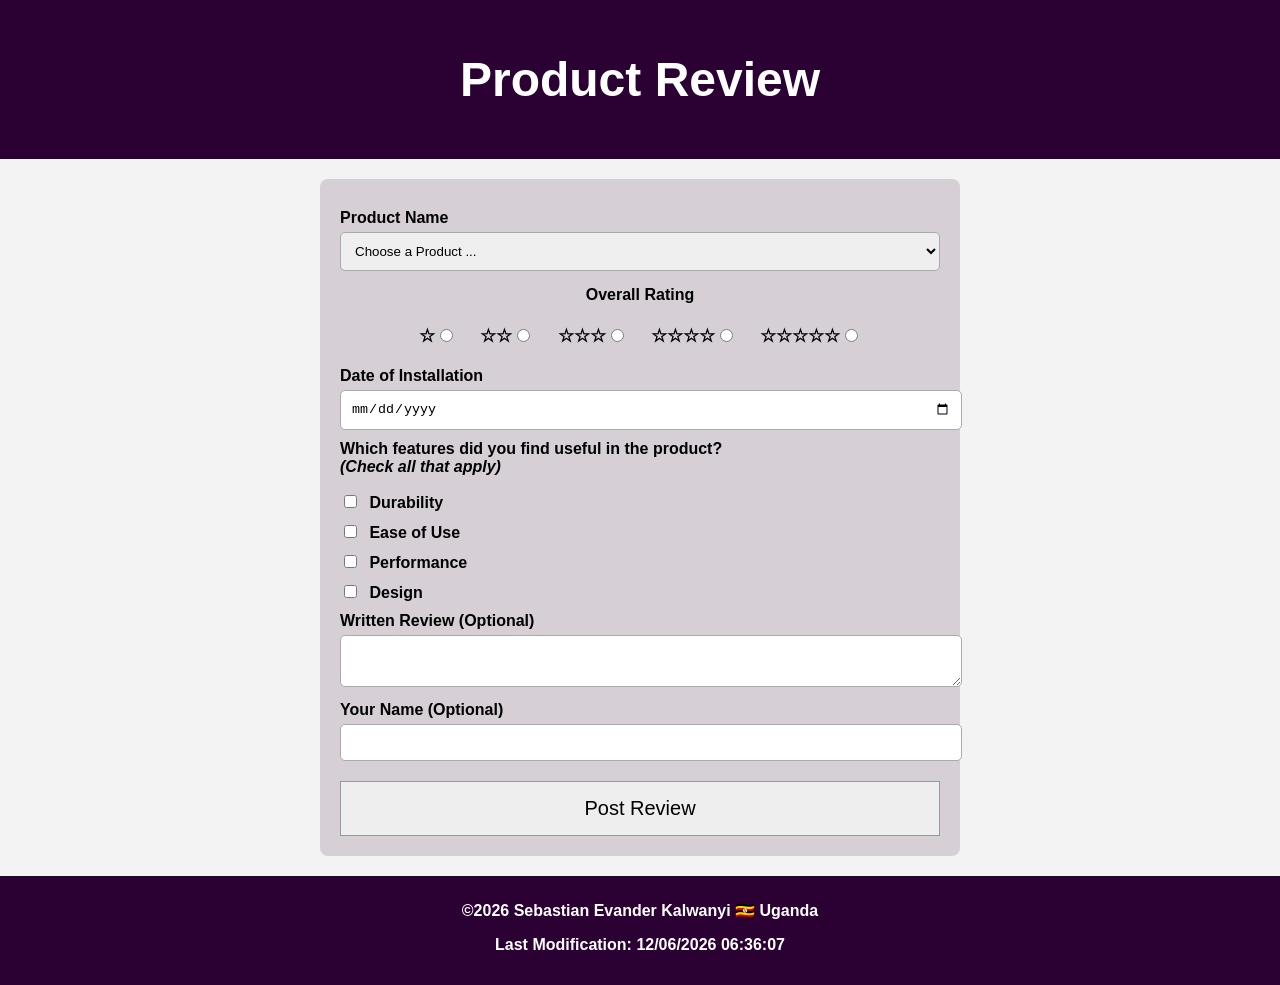
==== form.html @ 31aa7fd1 "review forms" ====
<!DOCTYPE html>
<html lang="en">
<head>
  <meta charset="UTF-8">
  <meta name="viewport" content="width=device-width, initial-scale=1.0">
  <title>Product Review</title>
  <link rel="stylesheet" href="styles/form.css">
  <script defer src="scripts/form.js"></script>
</head>

<body>

<header>
  <h1>Product Review</h1>
</header>

<main>

<form method="get" action="review.html">

  <!-- Product Name -->
  <label for="product">Product Name</label>
  <select id="product" name="product" required>
    <option value="" disabled selected>Choose a Product ...</option>
  </select>

  <!-- Rating -->
  <div class="rating">
    <p>Overall Rating</p>

    <label>☆<input type="radio" name="rating" value="1" required></label>
    <label>☆☆<input type="radio" name="rating" value="2"></label>
    <label>☆☆☆<input type="radio" name="rating" value="3"></label>
    <label>☆☆☆☆<input type="radio" name="rating" value="4"></label>
    <label>☆☆☆☆☆<input type="radio" name="rating" value="5"></label>
  </div>

  <!-- Date -->
  <label for="date">Date of Installation</label>
  <input type="date" id="date" name="date" required>

  <!-- Features -->
  <p>Which features did you find useful in the product? <br>
  <em>(Check all that apply)</em></p>

  <label><input type="checkbox" name="features" value="durability"> Durability</label>
  <label><input type="checkbox" name="features" value="ease"> Ease of Use</label>
  <label><input type="checkbox" name="features" value="performance"> Performance</label>
  <label><input type="checkbox" name="features" value="design"> Design</label>

  <!-- Review -->
  <label for="review">Written Review (Optional)</label>
  <textarea id="review" name="review"></textarea>

  <!-- Name -->
  <label for="username">Your Name (Optional)</label>
  <input type="text" id="username" name="username">

  <!-- Submit -->
  <input type="submit" value="Post Review">

</form>

</main>

<footer>
  <p>©2026 Sebastian Evander Kalwanyi 🇺🇬 Uganda</p>
  <p>Last Modification: <span id="modified"></span></p>
</footer>

</body>
</html>
---- styles/form.css ----
body {
  margin: 0;
  font-family: Arial, sans-serif;
  background: #f3f3f3;
}

/* Header */
header {
  background: #2b0033;
  color: white;
  text-align: center;
  padding: 20px;
  font-size: 24px;
}

/* Form container */
main {
  max-width: 600px;
  margin: 20px auto;
  background: #d6d0d6;
  padding: 20px;
  border-radius: 8px;
}

/* Labels */
label, p {
  font-weight: bold;
  margin-top: 10px;
  display: block;
}

/* Inputs */
select, input[type="date"], input[type="text"], textarea {
  width: 100%;
  padding: 10px;
  margin-top: 5px;
  border: 1px solid #aaa;
  border-radius: 5px;
}

/* Rating */
.rating {
  margin: 15px 0;
  text-align: center;
}

.rating label {
  display: inline-block;
  margin: 5px 10px;
  font-size: 18px;
}

/* Checkbox */
input[type="checkbox"] {
  margin-right: 8px;
}

/* Submit */
input[type="submit"] {
  width: 100%;
  padding: 15px;
  margin-top: 20px;
  background: #eee;
  border: 1px solid #999;
  font-size: 20px;
  cursor: pointer;
}

/* Footer */
footer {
  background: #2b0033;
  color: white;
  text-align: center;
  padding: 15px;
  margin-top: 20px;
}
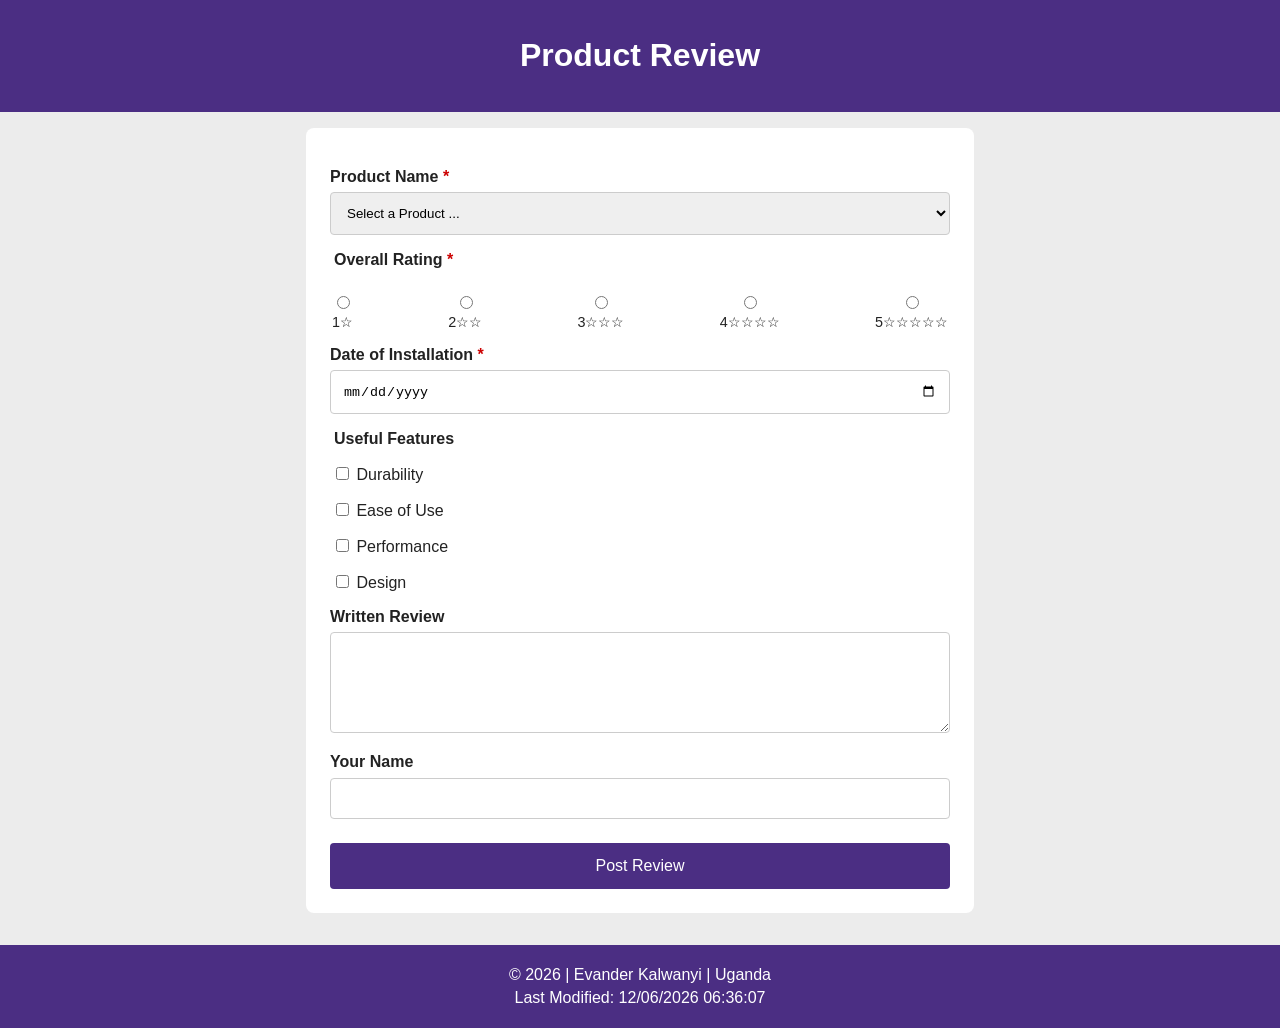
==== commit 434f6644: "modified files" ====
--- a/form.html
+++ b/form.html
@@ -1,71 +1,102 @@
 <!DOCTYPE html>
 <html lang="en">
 <head>
-  <meta charset="UTF-8">
-  <meta name="viewport" content="width=device-width, initial-scale=1.0">
-  <title>Product Review</title>
-  <link rel="stylesheet" href="styles/form.css">
-  <script defer src="scripts/form.js"></script>
+    <meta charset="UTF-8">
+    <meta name="viewport" content="width=device-width, initial-scale=1.0">
+    <title>Product Review Form</title>
+    <link rel="stylesheet" href="styles/form.css">
+    <script src="scripts/form.js" defer></script>
 </head>
-
 <body>
 
 <header>
-  <h1>Product Review</h1>
+    <h1>Product Review</h1>
 </header>
 
 <main>
+    <form action="review.html" method="get">
 
-<form method="get" action="review.html">
+        <label for="productName">
+            Product Name <span class="required">*</span>
+        </label>
+        <select id="productName" name="productName" required>
+            <option value="" disabled selected>Select a Product ...</option>
+        </select>
 
-  <!-- Product Name -->
-  <label for="product">Product Name</label>
-  <select id="product" name="product" required>
-    <option value="" disabled selected>Choose a Product ...</option>
-  </select>
+        <fieldset class="rating-group">
+            <legend>Overall Rating <span class="required">*</span></legend>
 
-  <!-- Rating -->
-  <div class="rating">
-    <p>Overall Rating</p>
+            <div class="rating-row">
+                <label>
+                    <input type="radio" name="rating" value="1" required>
+                    <span>1☆</span>
+                </label>
 
-    <label>☆<input type="radio" name="rating" value="1" required></label>
-    <label>☆☆<input type="radio" name="rating" value="2"></label>
-    <label>☆☆☆<input type="radio" name="rating" value="3"></label>
-    <label>☆☆☆☆<input type="radio" name="rating" value="4"></label>
-    <label>☆☆☆☆☆<input type="radio" name="rating" value="5"></label>
-  </div>
+                <label>
+                    <input type="radio" name="rating" value="2">
+                    <span>2☆☆</span>
+                </label>
 
-  <!-- Date -->
-  <label for="date">Date of Installation</label>
-  <input type="date" id="date" name="date" required>
+                <label>
+                    <input type="radio" name="rating" value="3">
+                    <span>3☆☆☆</span>
+                </label>
 
-  <!-- Features -->
-  <p>Which features did you find useful in the product? <br>
-  <em>(Check all that apply)</em></p>
+                <label>
+                    <input type="radio" name="rating" value="4">
+                    <span>4☆☆☆☆</span>
+                </label>
 
-  <label><input type="checkbox" name="features" value="durability"> Durability</label>
-  <label><input type="checkbox" name="features" value="ease"> Ease of Use</label>
-  <label><input type="checkbox" name="features" value="performance"> Performance</label>
-  <label><input type="checkbox" name="features" value="design"> Design</label>
+                <label>
+                    <input type="radio" name="rating" value="5">
+                    <span>5☆☆☆☆☆</span>
+                </label>
+            </div>
+        </fieldset>
 
-  <!-- Review -->
-  <label for="review">Written Review (Optional)</label>
-  <textarea id="review" name="review"></textarea>
+        <label for="installDate">
+            Date of Installation <span class="required">*</span>
+        </label>
+        <input type="date" id="installDate" name="installDate" required>
 
-  <!-- Name -->
-  <label for="username">Your Name (Optional)</label>
-  <input type="text" id="username" name="username">
+        <fieldset>
+            <legend>Useful Features</legend>
 
-  <!-- Submit -->
-  <input type="submit" value="Post Review">
+            <label>
+                <input type="checkbox" id="durability" name="features" value="Durability">
+                Durability
+            </label>
 
-</form>
+            <label>
+                <input type="checkbox" id="ease" name="features" value="Ease of Use">
+                Ease of Use
+            </label>
 
+            <label>
+                <input type="checkbox" id="performance" name="features" value="Performance">
+                Performance
+            </label>
+
+            <label>
+                <input type="checkbox" id="design" name="features" value="Design">
+                Design
+            </label>
+        </fieldset>
+
+        <label for="review">Written Review</label>
+        <textarea id="review" name="review" rows="5"></textarea>
+
+        <label for="userName">Your Name</label>
+        <input type="text" id="userName" name="userName">
+
+        <input type="submit" value="Post Review">
+
+    </form>
 </main>
 
 <footer>
-  <p>©2026 Sebastian Evander Kalwanyi 🇺🇬 Uganda</p>
-  <p>Last Modification: <span id="modified"></span></p>
+    <p>&copy; 2026 | Evander Kalwanyi | Uganda</p>
+    <p id="lastModified"></p>
 </footer>
 
 </body>
--- a/styles/form.css
+++ b/styles/form.css
@@ -1,76 +1,129 @@
-body {
-  margin: 0;
-  font-family: Arial, sans-serif;
-  background: #f3f3f3;
+* {
+    box-sizing: border-box;
 }
 
-/* Header */
-header {
-  background: #2b0033;
-  color: white;
-  text-align: center;
-  padding: 20px;
-  font-size: 24px;
+body {
+    font-family: Arial, Helvetica, sans-serif;
+    margin: 0;
+    background-color: #ececec;
+    color: #222;
 }
 
-/* Form container */
-main {
-  max-width: 600px;
-  margin: 20px auto;
-  background: #d6d0d6;
-  padding: 20px;
-  border-radius: 8px;
+header {
+    background-color: #4b2e83;
+    color: white;
+    text-align: center;
+    padding: 1rem;
 }
 
-/* Labels */
-label, p {
-  font-weight: bold;
-  margin-top: 10px;
-  display: block;
+main {
+    max-width: 700px;
+    margin: 1rem auto;
+    padding: 0 1rem;
 }
 
-/* Inputs */
-select, input[type="date"], input[type="text"], textarea {
-  width: 100%;
-  padding: 10px;
-  margin-top: 5px;
-  border: 1px solid #aaa;
-  border-radius: 5px;
+form {
+    background-color: white;
+    padding: 1.5rem;
+    border-radius: 8px;
 }
 
-/* Rating */
-.rating {
-  margin: 15px 0;
-  text-align: center;
+label,
+legend {
+    font-weight: bold;
 }
 
-.rating label {
-  display: inline-block;
-  margin: 5px 10px;
-  font-size: 18px;
+label {
+    display: block;
+    margin-top: 1rem;
 }
 
-/* Checkbox */
-input[type="checkbox"] {
-  margin-right: 8px;
+.required {
+    color: #c00;
 }
 
-/* Submit */
-input[type="submit"] {
-  width: 100%;
-  padding: 15px;
-  margin-top: 20px;
-  background: #eee;
-  border: 1px solid #999;
-  font-size: 20px;
-  cursor: pointer;
+select,
+input[type="date"],
+input[type="text"],
+textarea {
+    width: 100%;
+    padding: .75rem;
+    margin-top: .4rem;
+    border: 1px solid #ccc;
+    border-radius: 4px;
 }
 
-/* Footer */
+fieldset {
+    margin-top: 1rem;
+    border: none;
+    padding: 0;
+}
+
+.rating-row {
+    display: flex;
+    justify-content: space-between;
+    gap: 5px;
+    margin-top: .5rem;
+}
+
+.rating-row label {
+    display: flex;
+    flex-direction: column;
+    align-items: center;
+    font-weight: normal;
+    font-size: .9rem;
+}
+
+.rating-row input[type="radio"] {
+    margin-bottom: .3rem;
+}
+
+fieldset label {
+    font-weight: normal;
+}
+
+textarea {
+    resize: vertical;
+}
+
+input[type="submit"] {
+    width: 100%;
+    margin-top: 1.5rem;
+    padding: .9rem;
+    background-color: #4b2e83;
+    color: white;
+    border: none;
+    border-radius: 4px;
+    font-size: 1rem;
+    cursor: pointer;
+}
+
+input[type="submit"]:hover {
+    background-color: #382164;
+}
+
 footer {
-  background: #2b0033;
-  color: white;
-  text-align: center;
-  padding: 15px;
-  margin-top: 20px;
+    background-color: #4b2e83;
+    color: white;
+    text-align: center;
+    padding: 1rem;
+    margin-top: 2rem;
+}
+
+footer p {
+    margin: .3rem 0;
+}
+
+@media (max-width: 600px) {
+    .rating-row {
+        gap: 2px;
+    }
+
+    .rating-row label {
+        font-size: .8rem;
+    }
+
+    form {
+        padding: 1rem;
+    }
 }
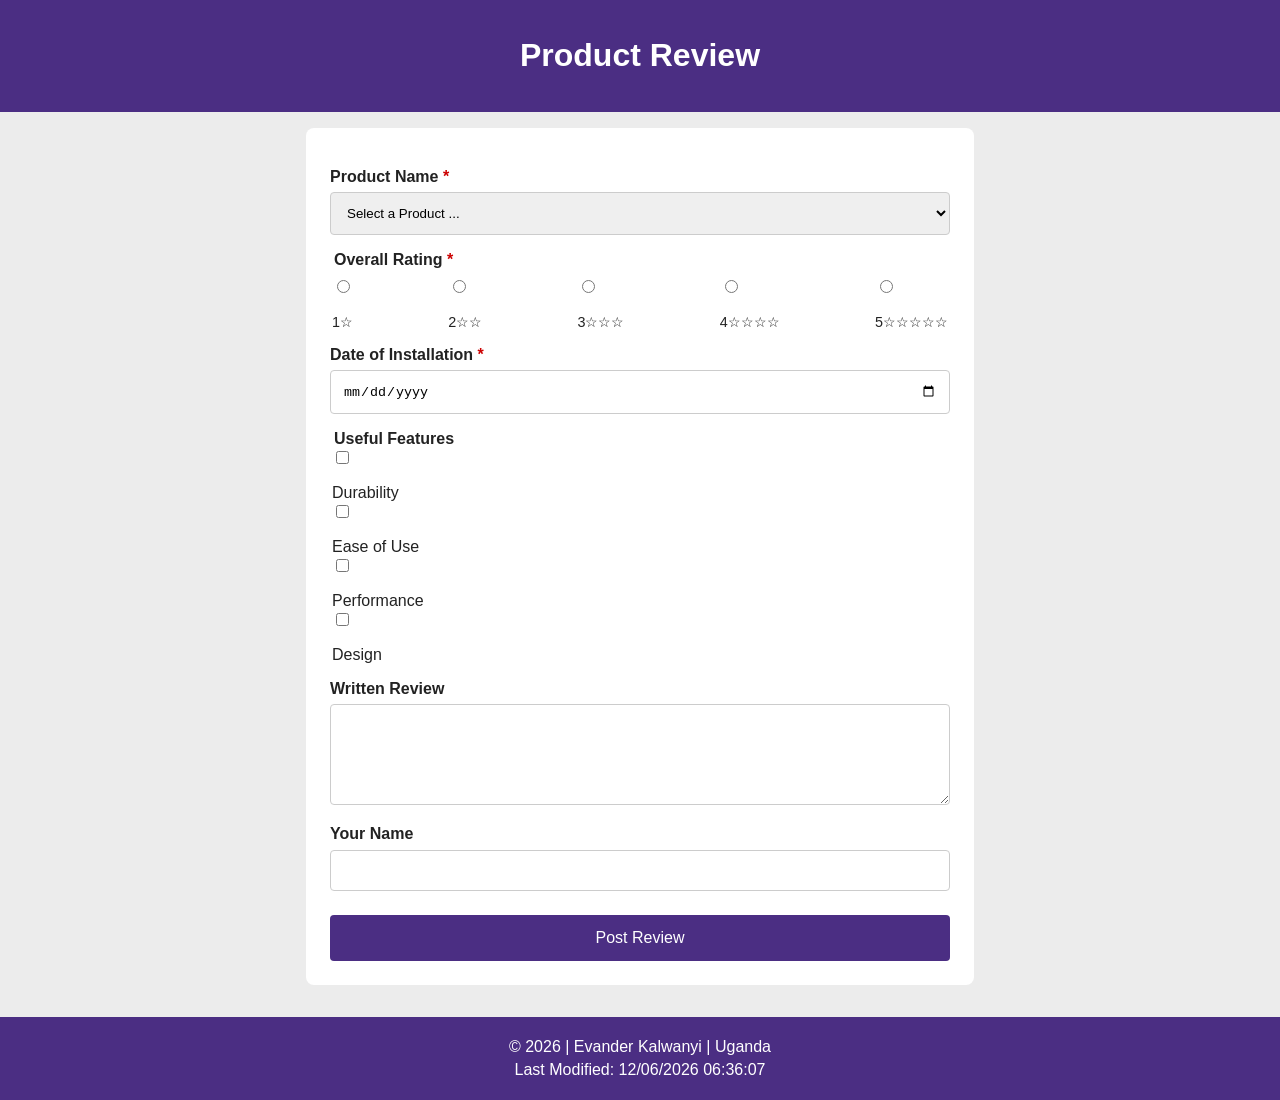
==== commit 7d3e921b: "modified html" ====
--- a/form.html
+++ b/form.html
@@ -3,10 +3,17 @@
 <head>
     <meta charset="UTF-8">
     <meta name="viewport" content="width=device-width, initial-scale=1.0">
+
     <title>Product Review Form</title>
+
+    <!-- FIXED: required meta tags -->
+    <meta name="description" content="Product Review Form for WDD 131 Dynamic Web Fundamentals. Submit product ratings, features, and reviews.">
+    <meta name="author" content="Evander Kalwanyi">
+
     <link rel="stylesheet" href="styles/form.css">
     <script src="scripts/form.js" defer></script>
 </head>
+
 <body>
 
 <header>
@@ -16,79 +23,84 @@
 <main>
     <form action="review.html" method="get">
 
-        <label for="productName">
-            Product Name <span class="required">*</span>
-        </label>
+        <!-- PRODUCT NAME -->
+        <label for="productName">Product Name <span class="required">*</span></label>
         <select id="productName" name="productName" required>
             <option value="" disabled selected>Select a Product ...</option>
         </select>
 
-        <fieldset class="rating-group">
+        <!-- OVERALL RATING (FIXED) -->
+        <fieldset>
             <legend>Overall Rating <span class="required">*</span></legend>
 
             <div class="rating-row">
-                <label>
-                    <input type="radio" name="rating" value="1" required>
-                    <span>1☆</span>
-                </label>
 
-                <label>
-                    <input type="radio" name="rating" value="2">
-                    <span>2☆☆</span>
-                </label>
+                <div>
+                    <input type="radio" id="star1" name="rating" value="1" required>
+                    <label for="star1">1☆</label>
+                </div>
 
-                <label>
-                    <input type="radio" name="rating" value="3">
-                    <span>3☆☆☆</span>
-                </label>
+                <div>
+                    <input type="radio" id="star2" name="rating" value="2" required>
+                    <label for="star2">2☆☆</label>
+                </div>
 
-                <label>
-                    <input type="radio" name="rating" value="4">
-                    <span>4☆☆☆☆</span>
-                </label>
+                <div>
+                    <input type="radio" id="star3" name="rating" value="3" required>
+                    <label for="star3">3☆☆☆</label>
+                </div>
 
-                <label>
-                    <input type="radio" name="rating" value="5">
-                    <span>5☆☆☆☆☆</span>
-                </label>
+                <div>
+                    <input type="radio" id="star4" name="rating" value="4" required>
+                    <label for="star4">4☆☆☆☆</label>
+                </div>
+
+                <div>
+                    <input type="radio" id="star5" name="rating" value="5" required>
+                    <label for="star5">5☆☆☆☆☆</label>
+                </div>
+
             </div>
         </fieldset>
 
-        <label for="installDate">
-            Date of Installation <span class="required">*</span>
-        </label>
+        <!-- DATE -->
+        <label for="installDate">Date of Installation <span class="required">*</span></label>
         <input type="date" id="installDate" name="installDate" required>
 
+        <!-- FEATURES -->
         <fieldset>
             <legend>Useful Features</legend>
 
-            <label>
+            <div>
                 <input type="checkbox" id="durability" name="features" value="Durability">
-                Durability
-            </label>
+                <label for="durability">Durability</label>
+            </div>
 
-            <label>
+            <div>
                 <input type="checkbox" id="ease" name="features" value="Ease of Use">
-                Ease of Use
-            </label>
+                <label for="ease">Ease of Use</label>
+            </div>
 
-            <label>
+            <div>
                 <input type="checkbox" id="performance" name="features" value="Performance">
-                Performance
-            </label>
+                <label for="performance">Performance</label>
+            </div>
 
-            <label>
+            <div>
                 <input type="checkbox" id="design" name="features" value="Design">
-                Design
-            </label>
+                <label for="design">Design</label>
+            </div>
         </fieldset>
 
+        <!-- REVIEW -->
         <label for="review">Written Review</label>
         <textarea id="review" name="review" rows="5"></textarea>
 
+        <!-- USER NAME -->
         <label for="userName">Your Name</label>
         <input type="text" id="userName" name="userName">
 
+        <!-- SUBMIT -->
         <input type="submit" value="Post Review">
 
     </form>
